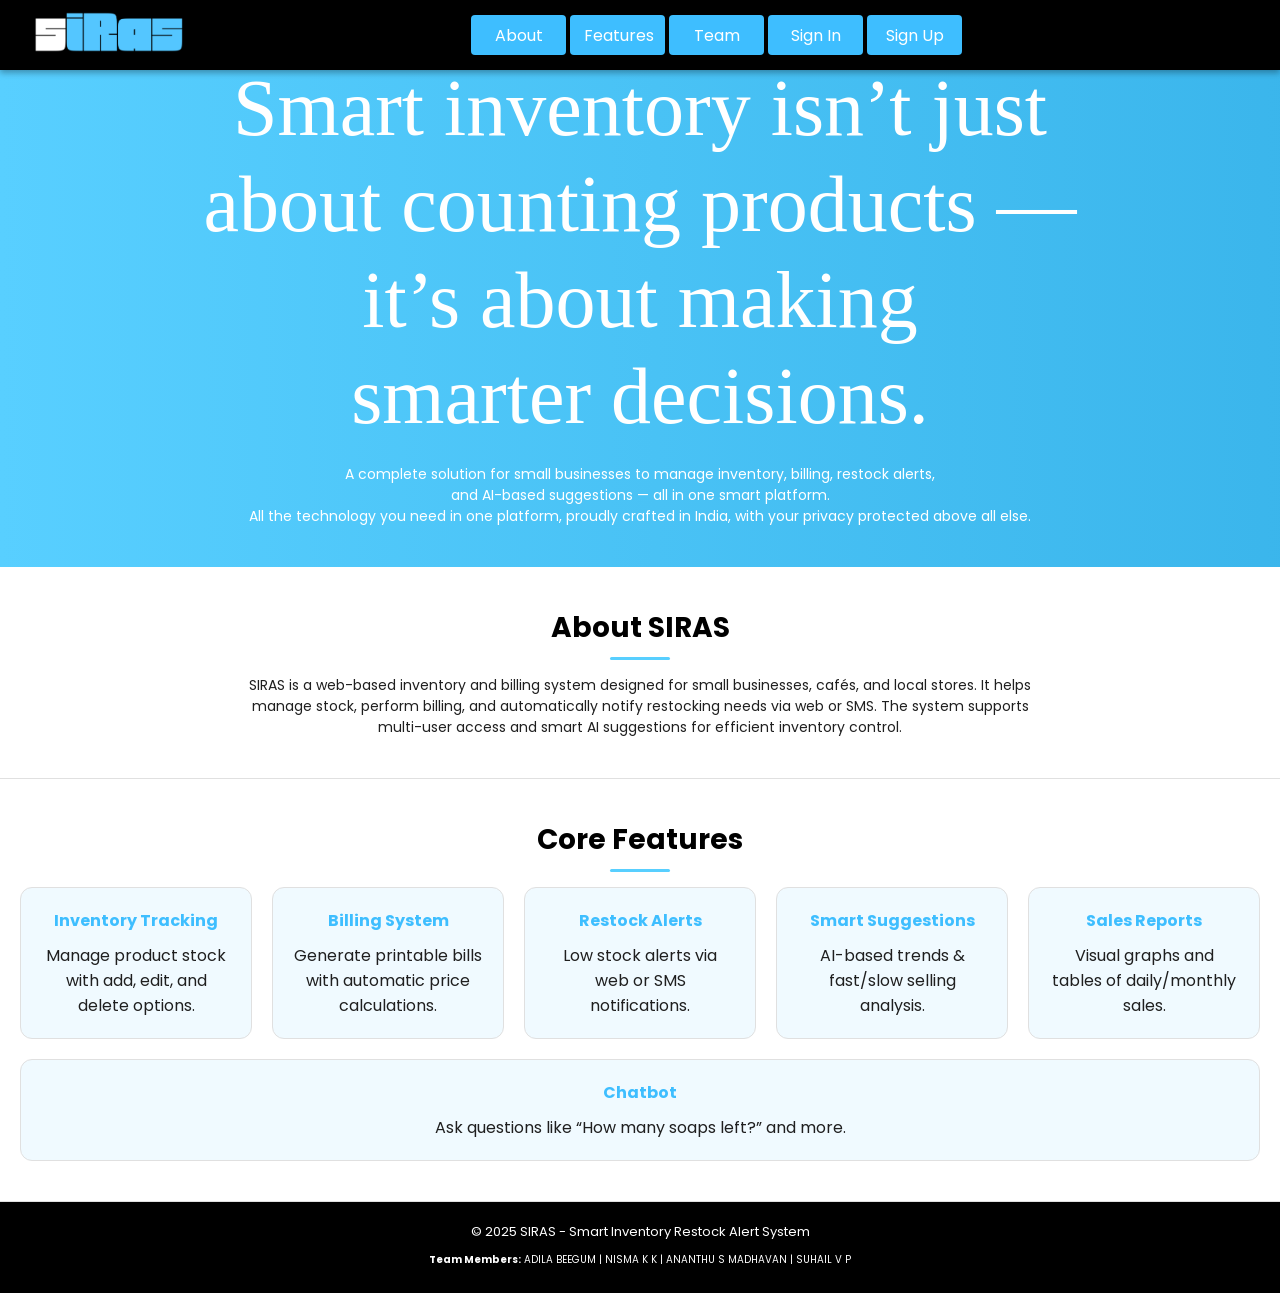
==== index.html @ 1558973d "1st upload" ====
<!DOCTYPE html>
<html lang="en">
<head>
  <meta charset="UTF-8">
  <meta name="viewport" content="width=device-width, initial-scale=1.0">
  <title>SIRAS (Smart Inventory Restock Alert System)</title>
  <link rel="stylesheet" href="style.css">
  <script src="https://translate.google.com/translate_a/element.js?cb=googleTranslateElementInit"></script>
  <link href="https://fonts.googleapis.com/css2?family=Poppins&display=swap" rel="stylesheet">
</head>
<body>

 
  <div class="top" id="navbar">
    <div class="logo" onclick="scrollToTop()">
      <img src="imgs/SIRAS-LOGO.png" alt="SIRAS Logo">
    </div>
    <div class="nav-links">
      <button onclick="highlightSection('about')">About</button>
      <button onclick="highlightSection('features')">Features</button>
      <button onclick="highlightSection('team')">Team</button>
      <button class="sign">Sign In</button>
      <button id="signupBtn">Sign Up</button>
    </div>
    <div id="google_translate_element"></div>
  </div>


  <div class="main" id="hero">
    <p class="quote">Smart inventory isn’t just about counting products — it’s about making<br>smarter decisions.</p>
     <p class="line">A complete solution for small businesses to manage inventory, billing, restock alerts, 
      <br>and AI-based suggestions  — all in one smart platform.</p>
    <p class="line">All the technology you need in one platform, proudly crafted in India,
       with your privacy protected above all else.</p>
  </div>

  <!-- About -->
  <div class="about" id="about">
    <h2>About SIRAS</h2>
    <p class="line">
      SIRAS is a web-based inventory and billing system designed for small businesses, cafés, and local stores. 
      It helps manage stock, perform billing, and automatically notify restocking needs via web or SMS. 
      The system supports multi-user access and smart AI suggestions for efficient inventory control.
    </p>
  </div>

  <!-- Features -->
  <div class="features" id="features">
    <h2>Core Features</h2>
    <div class="feature-grid">
      <div class="feature-box"><h4>Inventory Tracking</h4><p>Manage product stock with add, edit, and delete options.</p></div>
      <div class="feature-box"><h4>Billing System</h4><p>Generate printable bills with automatic price calculations.</p></div>
      <div class="feature-box"><h4>Restock Alerts</h4><p>Low stock alerts via web or SMS notifications.</p></div>
      <div class="feature-box"><h4>Smart Suggestions</h4><p>AI-based trends & fast/slow selling analysis.</p></div>
      <div class="feature-box"><h4>Sales Reports</h4><p>Visual graphs and tables of daily/monthly sales.</p></div>
      <div class="feature-box"><h4>Chatbot</h4><p>Ask questions like “How many soaps left?” and more.</p></div>
    </div>
  </div>

  <!-- Footer -->
  <div class="bottom">
    <p>&copy 2025 SIRAS - Smart Inventory Restock Alert System</p>
    <div class="team" id="team">
      <p><strong>Team Members:</strong> ADILA BEEGUM | NISMA K K | ANANTHU S MADHAVAN | SUHAIL V P </p>
    </div>
  </div>

  <script>

    // Google Translate Init
    function googleTranslateElementInit() {
      new google.translate.TranslateElement({pageLanguage: 'en'}, 'google_translate_element');
    }

    // Scroll to top on logo click
    function scrollToTop() {
      window.scrollTo({ top: 0, behavior: 'smooth' });
    }

    // Highlight section on nav click
    function highlightSection(id) {
      const section = document.getElementById(id);
      section.classList.add('highlight');
      section.scrollIntoView({ behavior: 'smooth' });
      setTimeout(() => section.classList.remove('highlight'), 2000);
    }

    // Navbar sticky effect on scroll
    window.addEventListener('scroll', () => {
      const navbar = document.getElementById('navbar');
      if (window.scrollY > 50) {
        navbar.classList.add('sticky');
      } else {
        navbar.classList.remove('sticky');
      }
    });

    // Hero cosmic color mouse move effect
    const hero = document.getElementById('hero');
    hero.addEventListener('mousemove', (e) => {
      const x = (e.clientX / window.innerWidth) * 100;
      const y = (e.clientY / window.innerHeight) * 100;
      hero.style.backgroundPosition = `${x}% ${y}%`;
    });
     // Simple scroll animation script
    const sections = document.querySelectorAll('.about, .features');
    window.addEventListener('scroll', () => {
      const triggerBottom = window.innerHeight * 0.85;
      sections.forEach(sec => {
        const secTop = sec.getBoundingClientRect().top;
        if (secTop < triggerBottom) {
          sec.classList.add('show');
        }
      });
    });

    
  </script>
  <script>
  document.getElementById('signupBtn').addEventListener('click', function() {
    window.location.href = 'sign-up/eg-sign.html';
  });
</script>

</body>
</html>
---- style.css ----
/* ===== Reset & Base ===== */
* {
  margin: 0;
  padding: 0;
  box-sizing: border-box;
  font-family: 'Poppins';
}
body {
  background-color: #FFFFFF;
  color: #1F1F1F;
  overflow-x: hidden;
}

/* Links */
a {
  text-decoration: none;
  transition: color 0.3s ease;
}

/* ===== Buttons (global for nav + forms) ===== */
button {
  background-color: #3EBEFF;
  border: none;
  color: #FFFFFF;
  padding: 8px 14px;
  border-radius: 4px;
  cursor: pointer;
  font-family: 'Poppins';
  font-size: 16px;
  width: 95px;
  height: 40px;
  transition: background 0.3s ease;
}
button:hover {
  background-color: #212121;
}

/* Default Sign Up button (all pages) */
#signupBtn {
  background-color: #3EBEFF;
  color: #ffffff;
}
#signupBtn:hover {
  background-color: #1F1F1F;
}

/* When on Sign Up page, make it white */
.signup-page #signupBtn {
  background-color: #ffffff;
  color: #000;
}
.signup-page #signupBtn:hover {
  background-color: #3EBEFF;
}


/* ===== Navbar (shared for both pages) ===== */
.top, .navbar {
  background-color: #000000;
  display: flex;
  align-items: center;
  justify-content: space-between;
  padding: 10px 30px;
  box-shadow: 0 3px 6px rgba(0, 0, 0, 0.3);
  position: fixed;
  top: 0;
  left: 0;
  width: 100%;
  height: 70px;
  z-index: 10;
  animation: slideDown 0.8s ease;
}
@keyframes slideDown {
  from { transform: translateY(-100%); }
  to { transform: translateY(0); }
}
.logo img {
  height: 40px;
  cursor: pointer;
  margin-right: 10px;
  animation: fadeIn 1.2s ease;
  padding-left: 4px;
}
.sticky {
  box-shadow: 0 2px 6px rgba(0,0,0,0.4);
}
#google_translate_element {
  background: #000;
  padding: 5px;
  border-radius: 5px;
}

/* ===== INDEX PAGE STYLES ===== */

/* Hero Section */
.main {
  background: linear-gradient(270deg, #004f6f, #0083c5, #58CFFF);
  background-size: 600% 600%;
  color: #FFFFFF;
  text-align: center;
  padding: 60px 20px 40px;
  animation: fadeIn 1.5s ease;
}
.quote {
  font-size: 80px;
  font-family: 'Freestyle Script';
  margin: 0 auto 20px;
  line-height: 1.2;
  max-width: 900px;
  animation: fadeUp 1.2s ease;
}
.line {
  font-size: 14px;
  max-width: 800px;
  margin: 0 auto;
}
@keyframes fadeUp {
  from { opacity: 0; transform: translateY(40px); }
  to { opacity: 1; transform: translateY(0); }
}

/* Sections */
.about, .features {
  padding: 40px 20px;
  border-bottom: 1px solid #E0E0E0;
  text-align: center;
  opacity: 0;
  transform: translateY(50px);
  transition: all 1s ease;
}
.about.show, .features.show {
  opacity: 1;
  transform: translateY(0);
}
.highlight {
  background-color: rgba(10, 132, 193, 0.414);
}
h2 {
  font-size: 28px;
  margin-bottom: 15px;
  color: #000;
}
h2::after {
  content: '';
  display: block;
  width: 60px;
  height: 3px;
  background-color: #58CFFF;
  margin: 8px auto 0;
  border-radius: 2px;
}

/* Features Grid */
.feature-grid {
  display: flex;
  flex-wrap: wrap;
  gap: 20px;
  justify-content: center;
}
.feature-box {
  flex: 1 1 220px;
  padding: 20px;
  border: 1px solid #E0E0E0;
  border-radius: 12px;
  background-color: #c6ecff45;
  transition: transform 0.3s ease;
}
.feature-box:hover {
  transform: translateY(-8px);
  box-shadow: 0px 0px 12px #004f6f;
}
.feature-box h4 {
  color: #3EBEFF;
  margin-bottom: 10px;
}

/* Footer */
.bottom {
  text-align: center;
  font-size: 13px;
  color: #FFFFFF;
  padding: 20px;
  background-color: #000000;
  animation: fadeIn 1.5s ease;
}
.team {
  margin-top: 10px;
  font-size: 10px;
  color: #ffffff;
}
.team p { margin: 5px 0; }

/* ===== SIGN-UP PAGE STYLES ===== */
body.signup-page {
  background: linear-gradient(to bottom, #3EBEFF, #0077b6);
  padding: 20px;
}

/* Signup Container */
.container {
  display: flex;
  width: 100%;
  max-width: 1100px;
  align-items: center;
  justify-content: space-between;
  gap: 20px;
  margin: 120px auto 0;
}
.left-section {
  flex: 1;
  color: white;
  text-align: left;
}
.left-section h1 {
  font-size: 4rem;
  font-weight: bold;
  line-height: 1.2;
}
.left-section p {
  margin-top: 10px;
  font-size: 1.3rem;
}
.illustration {
  max-width: 300px;
  width: 100%;
  position: relative;
  left: 250px;
  top: -60px;
}

/* Right Section */
.right-section {
  flex: 5;
  background: rgba(255, 255, 255, 0.15);
  border-radius: 15px;
  padding: 30px;
  max-width: 450px;
 
  backdrop-filter: blur(5px);
  box-shadow: 0 8px 20px rgba(0, 0, 0, 0.2);
  margin-top: -50px;
}
.right-section h1 {
  text-align: center;
  margin-bottom: 20px;
  color: #FFFFFF;
}

/* Role Selection */
.role-selection {
  display: flex;
  justify-content: space-around;
  margin-bottom: 20px;
  font-weight: bold;
}
.buttons {
  height: 45px;
  width: 150px;
  border-radius: 8px;
  border: none;
  font-size: 1rem;
  color: white;
  background-color: #3EBEFF;
  transition: background-color 0.3s ease;
  box-shadow: 0 8px 20px rgba(0, 0, 0, 0.2);
}
.buttons:hover {
  background-color: #2daee0;
}

/* Form */
form {
  display: flex;
  flex-direction: column;
}
form input {
  padding: 12px;
  margin-bottom: 15px;
  border-radius: 8px;
  border: none;
  font-size: 1rem;
  outline: none;
}
.signup-btn {
  background-color: #3EBEFF;
  color: white;
  border: none;
  padding: 14px;
  border-radius: 8px;
  font-size: 1rem;
  font-weight: bold;
  cursor: pointer;
  transition: background-color 0.3s ease;
}
.signup-btn:hover {
  background-color: #2daee0;
}

/* ===== Animations ===== */
@keyframes fadeIn {
  from { opacity: 0; }
  to { opacity: 1; }
}

/* ===== Responsive ===== */
@media (max-width: 900px) {
  .container {
    flex-direction: column;
    text-align: center;
  }
}
@media (max-width: 768px) {
  .quote { font-size: 30px; }
  .line { font-size: 16px; }
  .top, .navbar { flex-direction: column; text-align: center; height: auto; }
}
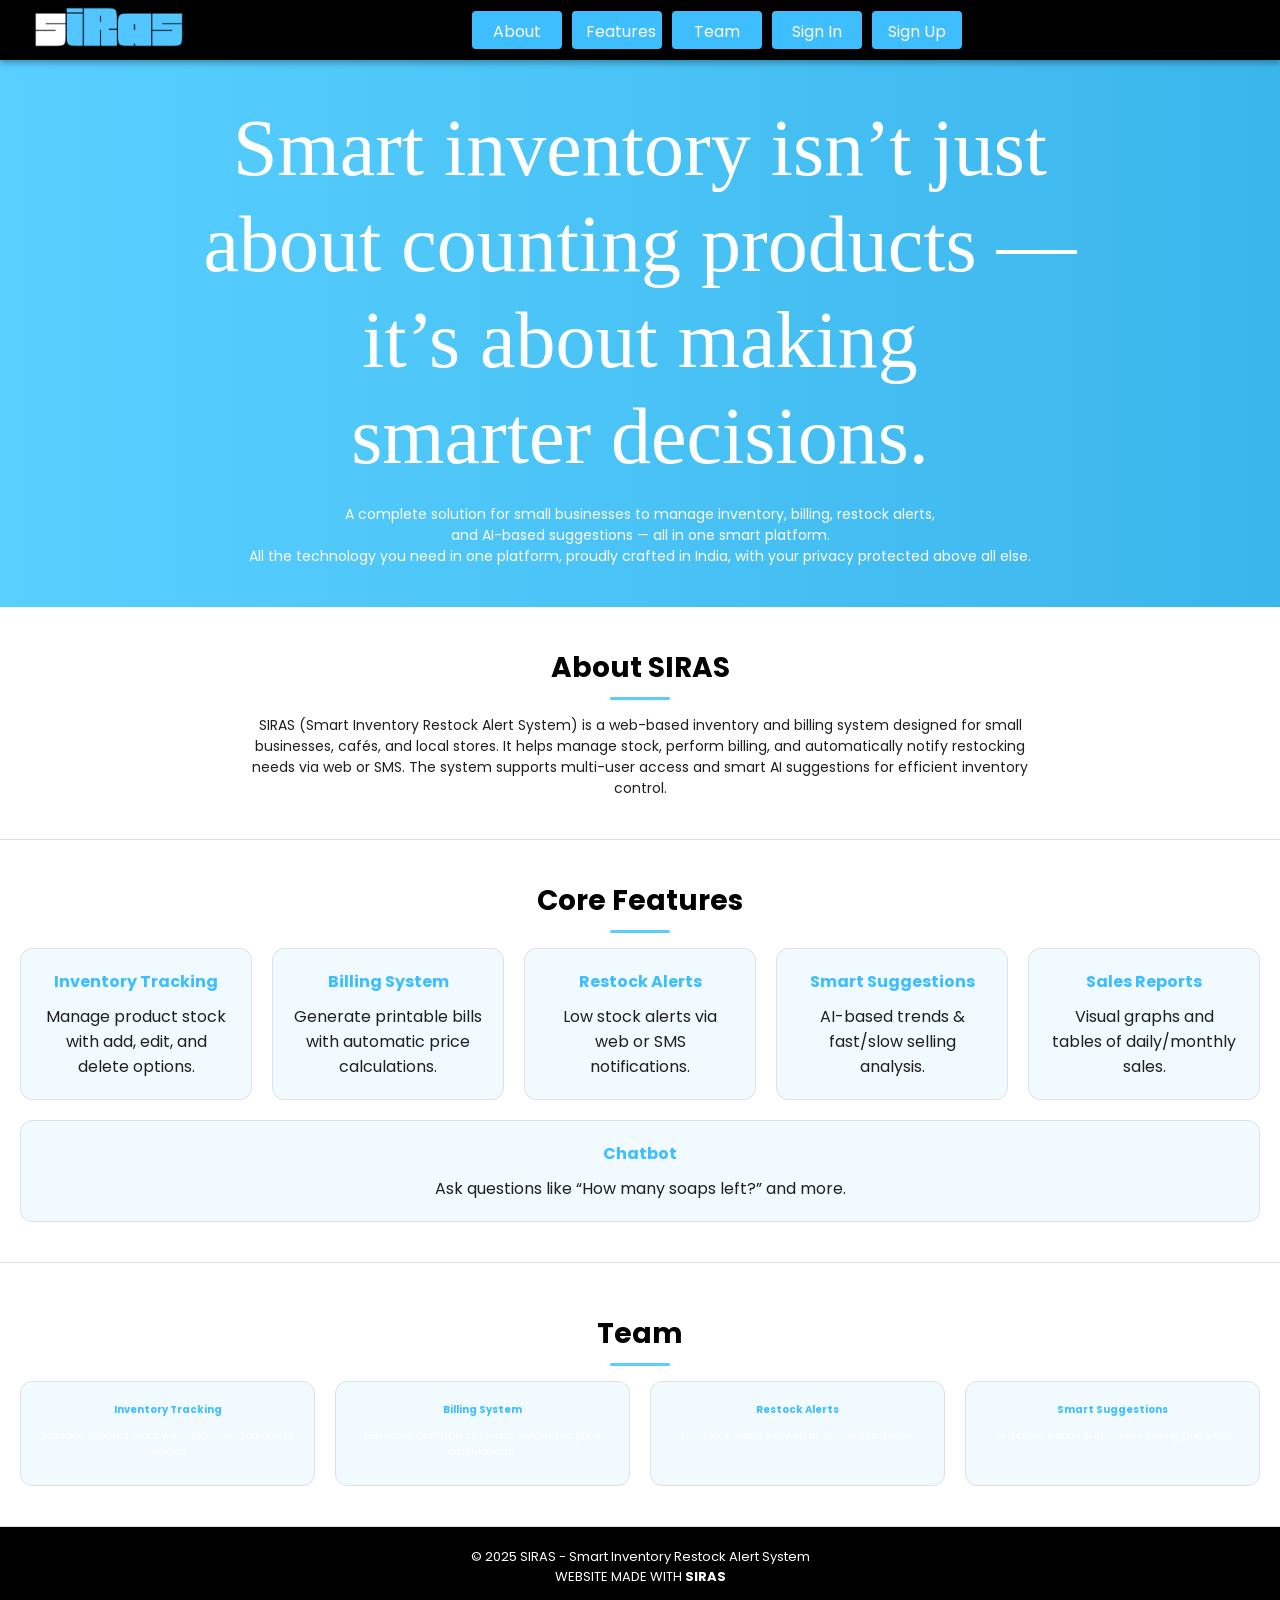
==== commit 77c5fb57: "Update home page and styles." ====
--- a/index.html
+++ b/index.html
@@ -18,8 +18,8 @@
     <div class="nav-links">
       <button onclick="highlightSection('about')">About</button>
       <button onclick="highlightSection('features')">Features</button>
-      <button onclick="highlightSection('team')">Team</button>
-      <button class="sign">Sign In</button>
+     <button onclick="highlightSection('team')">Team</button>
+      <button id="signinBtn">Sign In</button>
       <button id="signupBtn">Sign Up</button>
     </div>
     <div id="google_translate_element"></div>
@@ -38,7 +38,7 @@
   <div class="about" id="about">
     <h2>About SIRAS</h2>
     <p class="line">
-      SIRAS is a web-based inventory and billing system designed for small businesses, cafés, and local stores. 
+      SIRAS (Smart Inventory Restock Alert System) is a web-based inventory and billing system designed for small businesses, cafés, and local stores. 
       It helps manage stock, perform billing, and automatically notify restocking needs via web or SMS. 
       The system supports multi-user access and smart AI suggestions for efficient inventory control.
     </p>
@@ -57,11 +57,23 @@
     </div>
   </div>
 
+  <!-- Team Members -->
+    <div class="team" id="team">
+    <h2>Team</h2>
+    <div class="feature-grid">
+      <div class="feature-box"><h4>Inventory Tracking</h4><p>Manage product stock with add, edit, and delete options.</p></div>
+      <div class="feature-box"><h4>Billing System</h4><p>Generate printable bills with automatic price calculations.</p></div>
+      <div class="feature-box"><h4>Restock Alerts</h4><p>Low stock alerts via web or SMS notifications.</p></div>
+      <div class="feature-box"><h4>Smart Suggestions</h4><p>AI-based trends & fast/slow selling analysis.</p></div>
+     
+    </div>
+  </div>
+
   <!-- Footer -->
   <div class="bottom">
     <p>&copy 2025 SIRAS - Smart Inventory Restock Alert System</p>
-    <div class="team" id="team">
-      <p><strong>Team Members:</strong> ADILA BEEGUM | NISMA K K | ANANTHU S MADHAVAN | SUHAIL V P </p>
+    <div>
+      <p>WEBSITE MADE WITH <strong>SIRAS</strong></p>
     </div>
   </div>
 
@@ -103,7 +115,7 @@
       hero.style.backgroundPosition = `${x}% ${y}%`;
     });
      // Simple scroll animation script
-    const sections = document.querySelectorAll('.about, .features');
+    const sections = document.querySelectorAll('.about, .features, .team');
     window.addEventListener('scroll', () => {
       const triggerBottom = window.innerHeight * 0.85;
       sections.forEach(sec => {
@@ -118,7 +130,11 @@
   </script>
   <script>
   document.getElementById('signupBtn').addEventListener('click', function() {
-    window.location.href = 'sign-up/eg-sign.html';
+    window.location.href = 'sign-up/signup.html';
+  });
+
+    document.getElementById('signinBtn').addEventListener('click', function() {
+    window.location.href = 'sign-in/signin.html';
   });
 </script>
 
--- a/style.css
+++ b/style.css
@@ -3,7 +3,7 @@
   margin: 0;
   padding: 0;
   box-sizing: border-box;
-  font-family: 'Poppins';
+  font-family: 'Poppins', sans-serif;
 }
 body {
   background-color: #FFFFFF;
@@ -25,10 +25,9 @@
   padding: 8px 14px;
   border-radius: 4px;
   cursor: pointer;
-  font-family: 'Poppins';
   font-size: 16px;
-  width: 95px;
-  height: 40px;
+  width: 90px;
+  height: 38px;
   transition: background 0.3s ease;
 }
 button:hover {
@@ -50,11 +49,23 @@
   color: #000;
 }
 .signup-page #signupBtn:hover {
-  background-color: #3EBEFF;
-}
-
-
-/* ===== Navbar (shared for both pages) ===== */
+  background-color: #b8b8b8;
+}
+
+/* When on Sign In page, make it white */
+.signin-page #signinBtn {
+  background-color: #ffffff;
+  color: #000;
+}
+.signin-page #signinBtn:hover {
+  background-color: #b8b8b8;
+}
+
+/* ===== Navbar ===== */
+.nav-links {
+  gap: 10px;
+  display: flex;
+}
 .top, .navbar {
   background-color: #000000;
   display: flex;
@@ -66,7 +77,7 @@
   top: 0;
   left: 0;
   width: 100%;
-  height: 70px;
+  height: 60px;
   z-index: 10;
   animation: slideDown 0.8s ease;
 }
@@ -78,11 +89,8 @@
   height: 40px;
   cursor: pointer;
   margin-right: 10px;
+  padding-left: 4px;
   animation: fadeIn 1.2s ease;
-  padding-left: 4px;
-}
-.sticky {
-  box-shadow: 0 2px 6px rgba(0,0,0,0.4);
 }
 #google_translate_element {
   background: #000;
@@ -92,13 +100,12 @@
 
 /* ===== INDEX PAGE STYLES ===== */
 
-/* Hero Section */
 .main {
   background: linear-gradient(270deg, #004f6f, #0083c5, #58CFFF);
   background-size: 600% 600%;
   color: #FFFFFF;
   text-align: center;
-  padding: 60px 20px 40px;
+  padding: 100px 20px 40px;
   animation: fadeIn 1.5s ease;
 }
 .quote {
@@ -118,9 +125,7 @@
   from { opacity: 0; transform: translateY(40px); }
   to { opacity: 1; transform: translateY(0); }
 }
-
-/* Sections */
-.about, .features {
+.about, .features , .team{
   padding: 40px 20px;
   border-bottom: 1px solid #E0E0E0;
   text-align: center;
@@ -128,12 +133,12 @@
   transform: translateY(50px);
   transition: all 1s ease;
 }
-.about.show, .features.show {
+.about.show, .features.show ,.team.show{
   opacity: 1;
   transform: translateY(0);
 }
 .highlight {
-  background-color: rgba(10, 132, 193, 0.414);
+  background-color: rgba(153, 153, 153, 0.26);
 }
 h2 {
   font-size: 28px;
@@ -149,8 +154,6 @@
   margin: 8px auto 0;
   border-radius: 2px;
 }
-
-/* Features Grid */
 .feature-grid {
   display: flex;
   flex-wrap: wrap;
@@ -173,8 +176,6 @@
   color: #3EBEFF;
   margin-bottom: 10px;
 }
-
-/* Footer */
 .bottom {
   text-align: center;
   font-size: 13px;
@@ -192,11 +193,16 @@
 
 /* ===== SIGN-UP PAGE STYLES ===== */
 body.signup-page {
-  background: linear-gradient(to bottom, #3EBEFF, #0077b6);
-  padding: 20px;
-}
-
-/* Signup Container */
+  background: linear-gradient(to top, #3EBEFF 0%, #0077b6 70%, #004e89 100%);
+  margin: 0;
+  padding: 0;
+  min-height: 100vh;
+  display: flex;
+  justify-content: center;
+  align-items: center;
+  height:100%;
+  overflow: hidden;
+}
 .container {
   display: flex;
   width: 100%;
@@ -204,7 +210,14 @@
   align-items: center;
   justify-content: space-between;
   gap: 20px;
-  margin: 120px auto 0;
+  margin: 10px auto 0;
+  padding-top: 80px;
+  padding-bottom: 30px;
+  min-height: calc(100vh - 40px);
+  min-height: 100vh;
+  display: flex;
+  justify-content: center;
+  align-items: center;
 }
 .left-section {
   flex: 1;
@@ -227,26 +240,21 @@
   left: 250px;
   top: -60px;
 }
-
-/* Right Section */
 .right-section {
   flex: 5;
   background: rgba(255, 255, 255, 0.15);
   border-radius: 15px;
-  padding: 30px;
+  padding: 20px;
   max-width: 450px;
- 
+  height: 600px;
   backdrop-filter: blur(5px);
   box-shadow: 0 8px 20px rgba(0, 0, 0, 0.2);
-  margin-top: -50px;
 }
 .right-section h1 {
   text-align: center;
   margin-bottom: 20px;
   color: #FFFFFF;
 }
-
-/* Role Selection */
 .role-selection {
   display: flex;
   justify-content: space-around;
@@ -257,22 +265,15 @@
   height: 45px;
   width: 150px;
   border-radius: 8px;
-  border: none;
   font-size: 1rem;
   color: white;
   background-color: #3EBEFF;
   transition: background-color 0.3s ease;
   box-shadow: 0 8px 20px rgba(0, 0, 0, 0.2);
 }
-.buttons:hover {
-  background-color: #2daee0;
-}
-
-/* Form */
-form {
-  display: flex;
-  flex-direction: column;
-}
+
+.buttons:hover { background-color: #2daee0; }
+form { display: flex; flex-direction: column; }
 form input {
   padding: 12px;
   margin-bottom: 15px;
@@ -281,36 +282,163 @@
   font-size: 1rem;
   outline: none;
 }
+
 .signup-btn {
+  width: 100%;
+  margin-top: 8px;
+  font-size: 1rem;
+  font-weight: bold;
+  text-align: center;
+  color: rgb(255, 255, 255);
+  background:#3EBEFF;
+  border: none;
+  border-radius: 8px;
+  cursor: pointer;
+  transition: background 0.3s ease;
+  padding-bottom: 30px;
+  box-shadow: 0 8px 20px rgba(0, 0, 0, 0.2);
+}
+.signup-btn:hover { background-color: #2daee0; }
+
+/* ===== SIGN-IN PAGE STYLES ===== */
+body.signin-page {
+  margin: 0;
+  height: 100vh; 
+  background: linear-gradient(to bottom, #3EBEFF 0%, #0077b6 70%, #004e89 100%);
+  display: flex;
+  justify-content: center;
+  align-items: center;
+  overflow: hidden;
+}
+.signin-container {
+display: flex;
+  flex-direction: column;
+  align-items: center; /* centers heading + box */
+  justify-content: center;
+  min-height: 100vh;
+
+}
+
+.welcome-title {
+  font-size: 2.5rem;
+  font-weight: bold;
+  color: #fff;
+  text-align: center;
+  margin-bottom: 15px; /* gap between text & box */
+}
+
+/* Sign-in box styling (you already have this but keep it centered) */
+.signin-box {
+  background: rgba(255, 255, 255, 0.1);
+  padding: 30px;
+  border-radius: 10px;
+  box-shadow: 0px 5px 15px rgba(0, 0, 0, 0.2);
+  width: 350px;
+  text-align: center;
+}
+.signin-box h1 {
+  margin-bottom: 20px;
+  font-size: 2rem;
+  color: #fff;
+}
+.signin-box form { display: flex; flex-direction: column; }
+.signin-box input {
+  padding: 12px;
+  margin-bottom: 15px;
+  border-radius: 8px;
+  border: none;
+  outline: none;
+  font-size: 1rem;
+}
+.signin-options {
+  display: flex;
+  justify-content: space-between;
+  align-items: center;
+  margin-bottom: 15px;
+}
+.remember {
+  font-size: 0.9rem;
+  color: #fff;
+  cursor: pointer;
+}
+.remember input {
+  margin-right: 6px;
+  cursor: pointer;
+}
+.forgot-link {
+  font-size: 0.9rem;
+  color: #fff;
+  text-decoration: none;
+  transition: color 0.3s ease;
+}
+.forgot-link:hover {
+  color: #58CFFF;
+  text-decoration: underline;
+}
+.signin-btn {
+  width: 100%;
+  padding-bottom: 12px;
+  border: none;
+  border-radius: 8px;
+  font-size: 1rem;
+  font-weight: bold;
   background-color: #3EBEFF;
-  color: white;
-  border: none;
-  padding: 14px;
-  border-radius: 8px;
-  font-size: 1rem;
-  font-weight: bold;
-  cursor: pointer;
-  transition: background-color 0.3s ease;
-}
-.signup-btn:hover {
-  background-color: #2daee0;
+  color: #fff;
+  cursor: pointer;
+  transition: background 0.3s ease;
+}
+.signin-btn:hover { background-color: #2daee0; }
+.signup-redirect {
+  margin-top: 15px;
+  font-size: 0.95rem;
+  color: #fff;
+}
+.signup-redirect a {
+  color: #58CFFF;
+  font-weight: bold;
+  text-decoration: none;
+}
+.signup-redirect a:hover {
+  color: #ffffff;
+  text-decoration: underline;
 }
 
 /* ===== Animations ===== */
-@keyframes fadeIn {
-  from { opacity: 0; }
-  to { opacity: 1; }
-}
+@keyframes fadeIn { from { opacity: 0; } to { opacity: 1; } }
 
 /* ===== Responsive ===== */
 @media (max-width: 900px) {
-  .container {
-    flex-direction: column;
-    text-align: center;
-  }
+  .container { flex-direction: column; text-align: center; }
 }
 @media (max-width: 768px) {
   .quote { font-size: 30px; }
   .line { font-size: 16px; }
   .top, .navbar { flex-direction: column; text-align: center; height: auto; }
 }
+
+
+/* Active role button */
+.role-btn.active {
+  background-color: #ffffff !important;
+  color: #000000;
+  border: 2px solid #fff;
+}
+
+
+.role-btn-signin{
+  height: 45px;
+  width: 120px;
+  border-radius: 8px;
+  font-size: 1rem;
+  color: white;
+  background-color: #3EBEFF;
+  transition: background-color 0.3s ease;
+  box-shadow: 0 8px 20px rgba(0, 0, 0, 0.2);
+  
+}
+
+.role-btn-signin.active {
+  background-color: #ffffff !important;
+  color: #000000;
+  border: 2px solid #fff;
+}
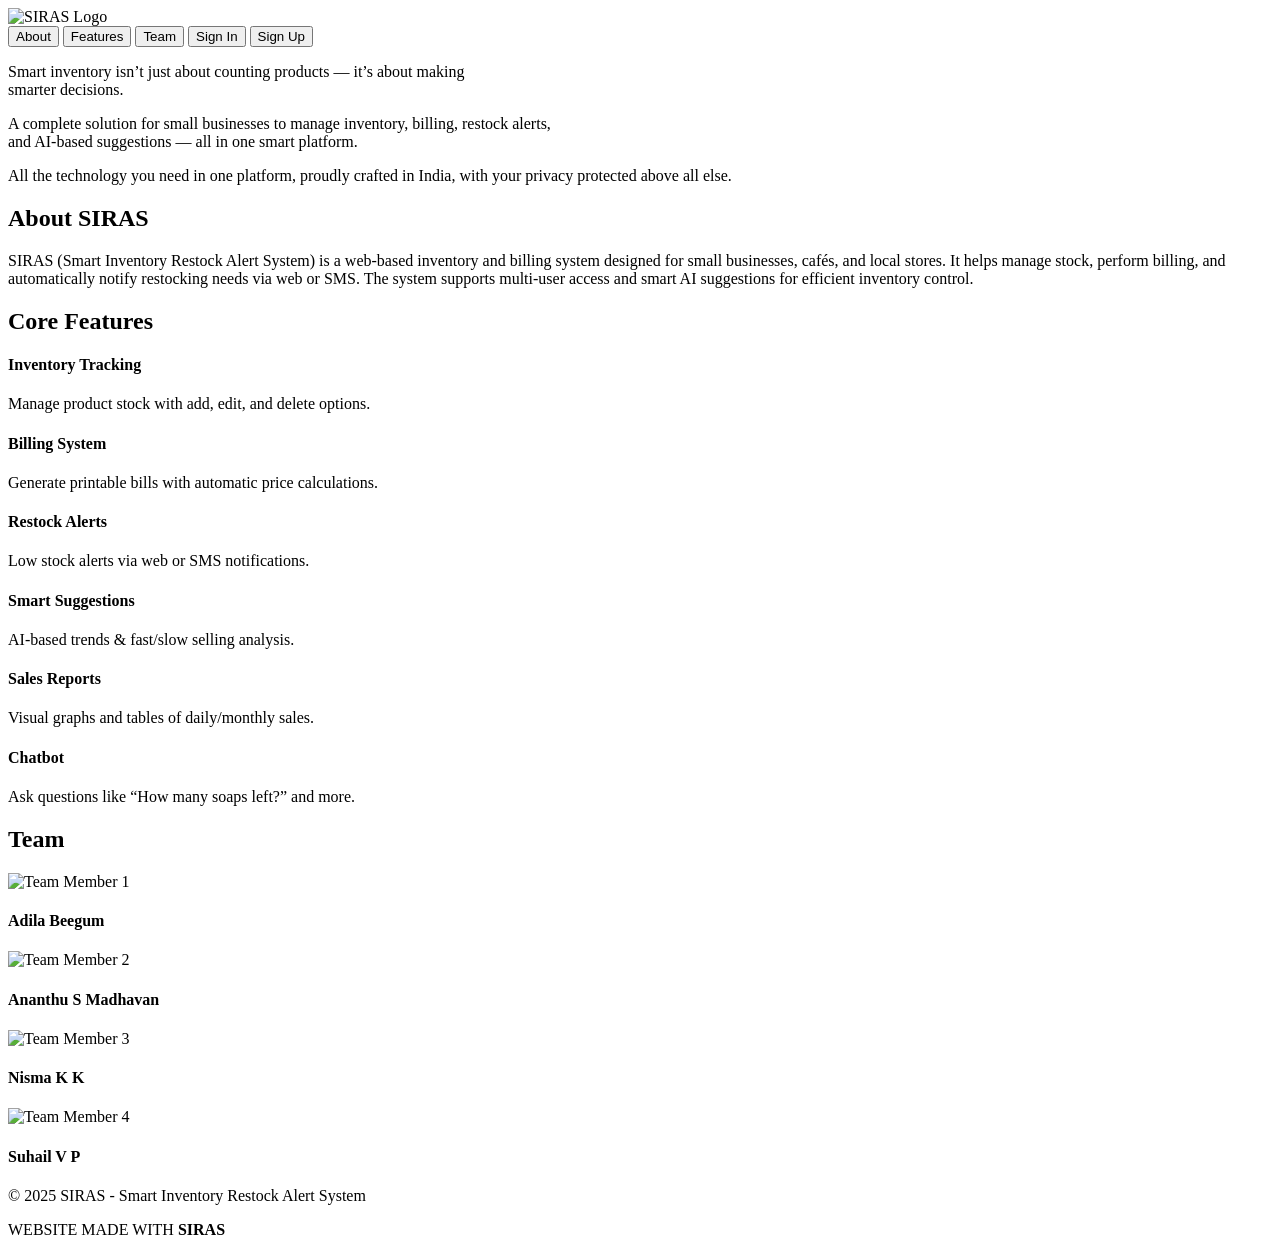
==== commit 03079df9: "siras" ====
--- a/index.html
+++ b/index.html
@@ -57,18 +57,32 @@
     </div>
   </div>
 
-  <!-- Team Members -->
-    <div class="team" id="team">
-    <h2>Team</h2>
-    <div class="feature-grid">
-      <div class="feature-box"><h4>Inventory Tracking</h4><p>Manage product stock with add, edit, and delete options.</p></div>
-      <div class="feature-box"><h4>Billing System</h4><p>Generate printable bills with automatic price calculations.</p></div>
-      <div class="feature-box"><h4>Restock Alerts</h4><p>Low stock alerts via web or SMS notifications.</p></div>
-      <div class="feature-box"><h4>Smart Suggestions</h4><p>AI-based trends & fast/slow selling analysis.</p></div>
-     
+<!-- Team Members -->
+<div class="team" id="team">
+  <h2>Team</h2>
+  <div class="teamgrid">
+    <div class="team-box">
+      <img src="imgs/adila.png" alt="Team Member 1">
+      <h4>Adila Beegum</h>
+      
+    </div>
+    <div class="team-box">
+      <img src="imgs/ananthu.png" alt="Team Member 2">
+      <h4>Ananthu S Madhavan</h4>
+      
+    </div>
+    <div class="team-box">
+      <img src="imgs/nisma.png" alt="Team Member 3">
+      <h4>Nisma K K</h4>
+      
+    </div>
+    <div class="team-box">
+      <img src="imgs/suhail.png" alt="Team Member 4">
+      <h4>Suhail V P</h4>
+      
     </div>
   </div>
-
+</div>
   <!-- Footer -->
   <div class="bottom">
     <p>&copy 2025 SIRAS - Smart Inventory Restock Alert System</p>
@@ -139,4 +153,4 @@
 </script>
 
 </body>
-</html>
+</html>
